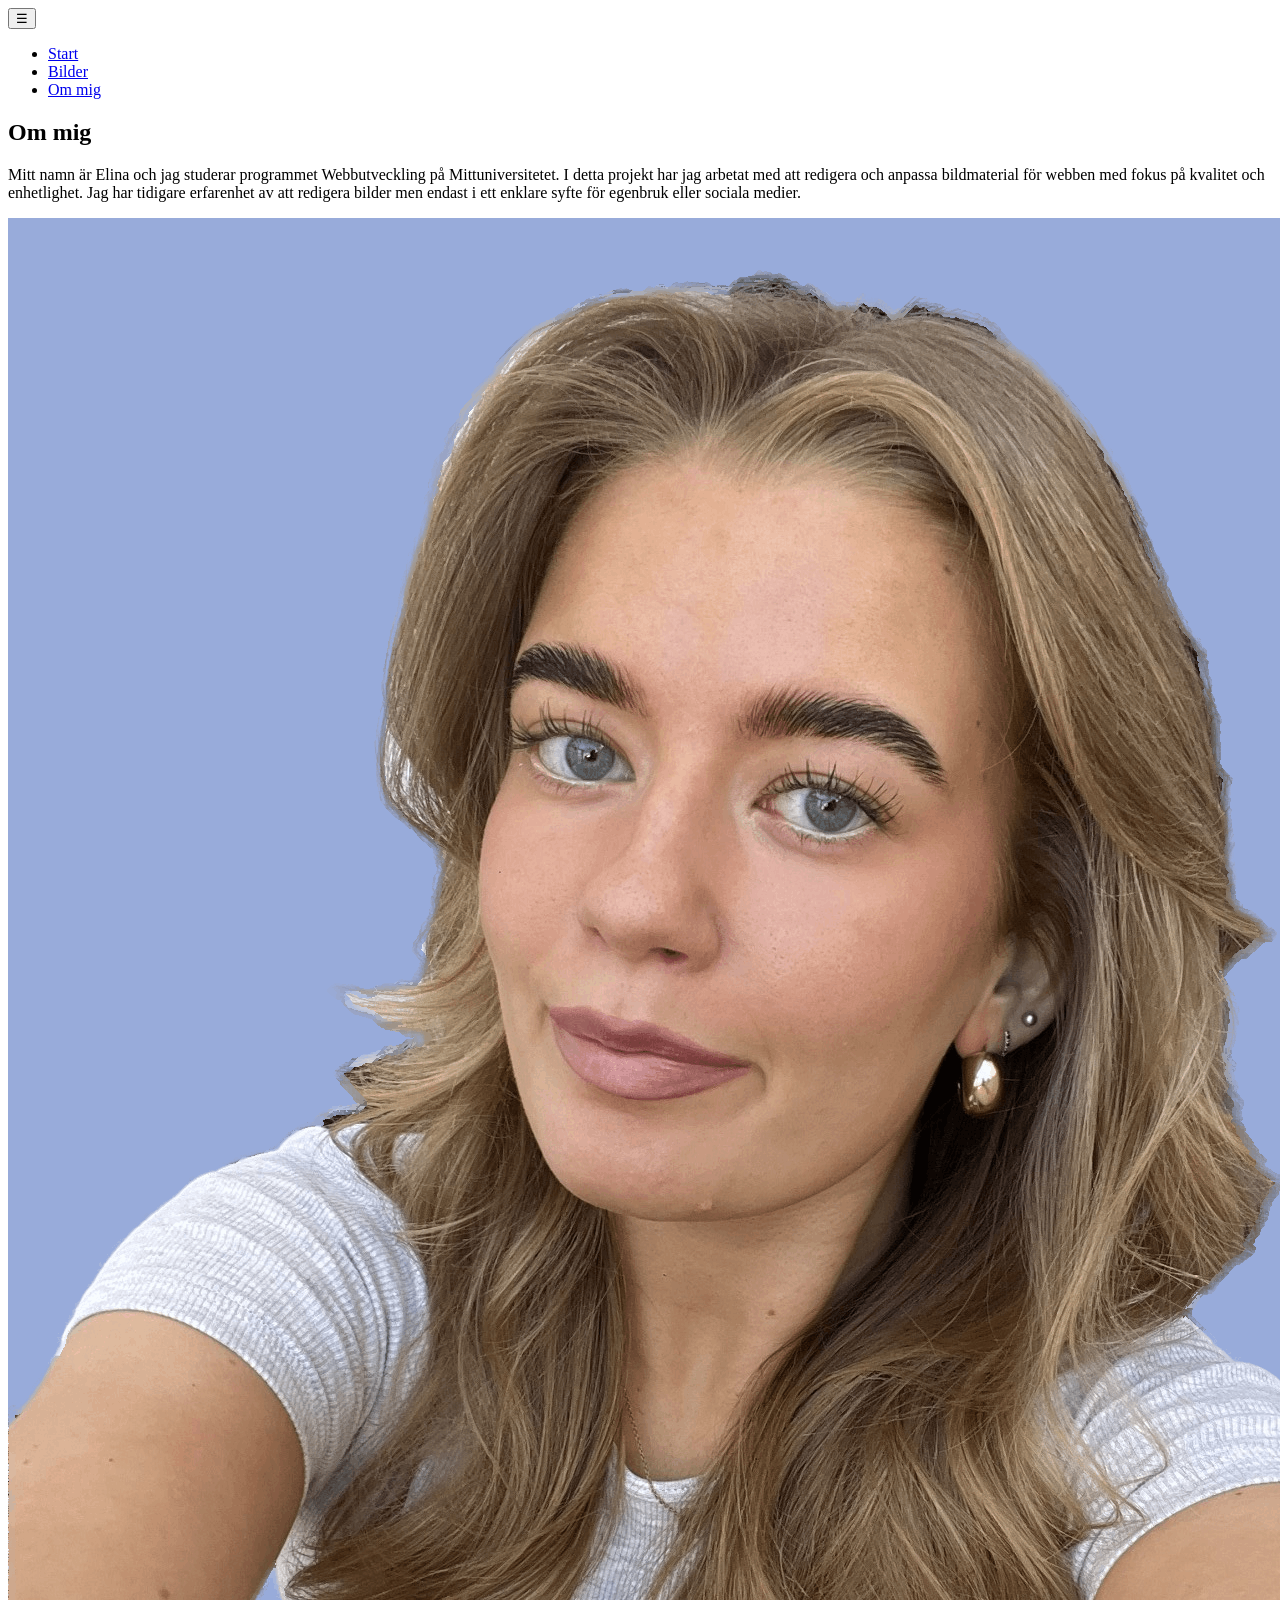
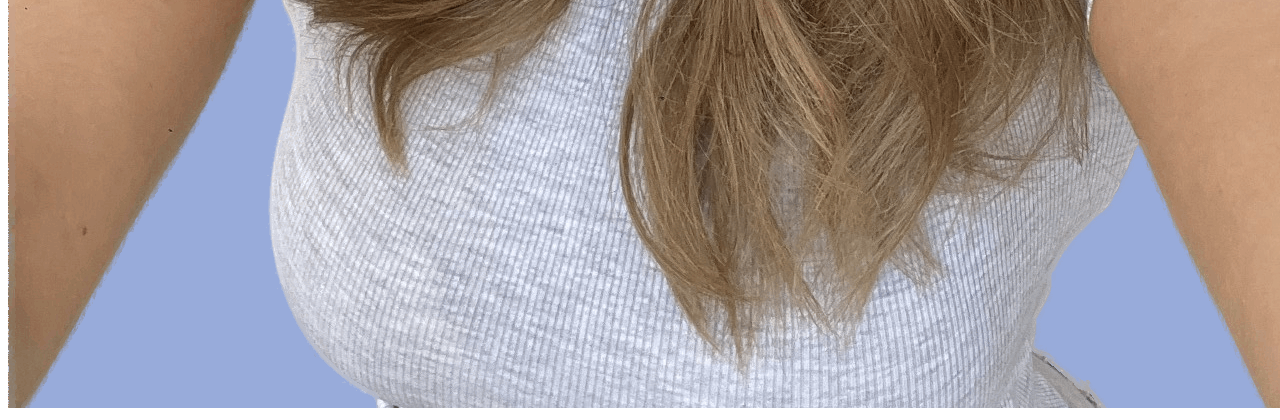
==== about.html @ ccb7dfa0 "Lagt till kod i samtliga html filer" ====
<!DOCTYPE html>
<html lang="sv">
<head>
    <meta charset="UTF-8">
    <meta name="viewport" content="width=device-width, initial-scale=1.0">
    <title>Bildredigering</title>
</head>
<body>
    <header class="header">
        <!--lägg till LOGGA-->

        <!--Navigering-->
        <button class="menu-toggle">☰</button> <!--Hamburgermeny, liten skärm-->
        <nav class="menu">
            <ul>
                <li><a href="index.html">Start</a></li>
                <li><a href="pictures.html">Bilder</a></li>
                <li><a href="about.html">Om mig</a></li>
            </ul>
        </nav>
    </header>
    <main>
        <section class="contanier-3">
            <h1>Om mig</h1>
            <p>Mitt namn är Elina och jag studerar programmet Webbutveckling på Mittuniversitetet. I detta projekt har
                jag
                arbetat med att redigera och anpassa bildmaterial för webben med fokus på kvalitet och enhetlighet. Jag
                har
                tidigare erfarenhet av att redigera bilder men endast i ett enklare syfte för egenbruk eller sociala
                medier.
            </p>
            <img src="images/portrait.png" alt="Bild på Elina">
        </section>
    </main>
</body>
</html>
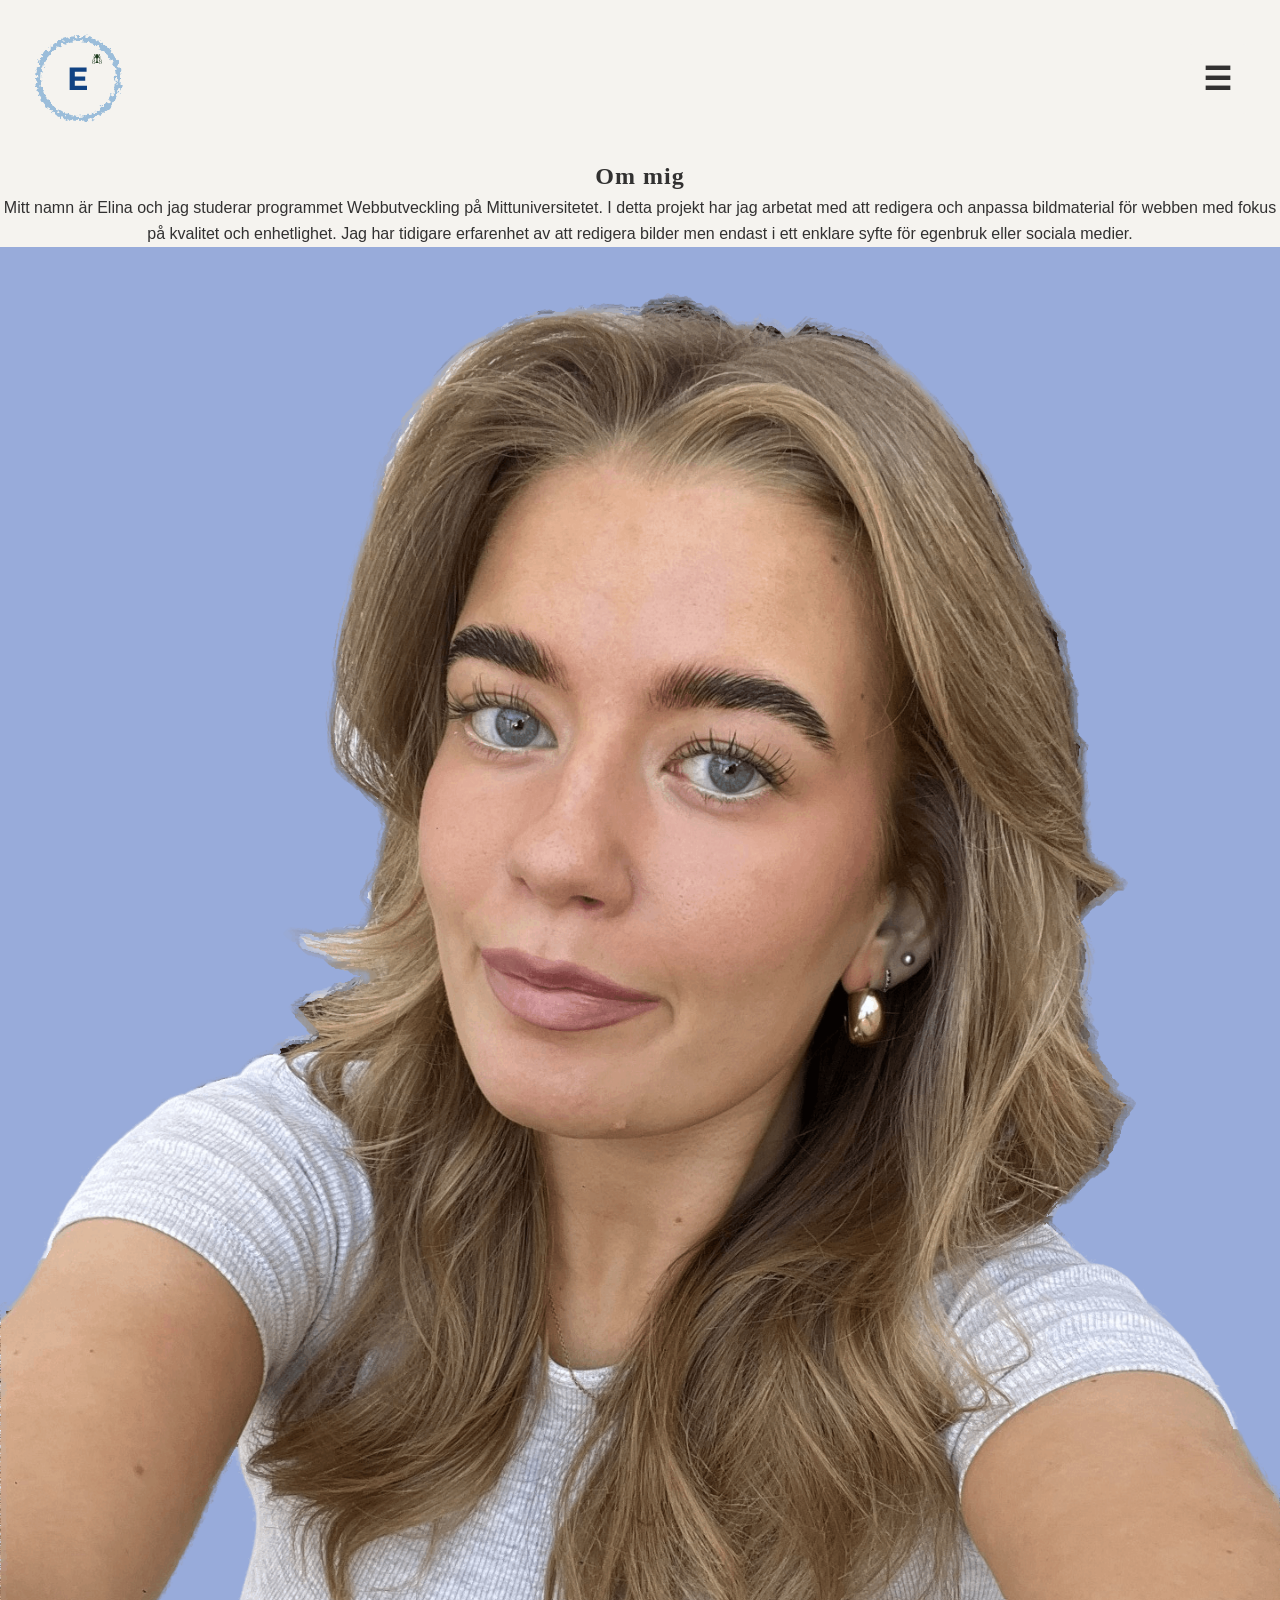
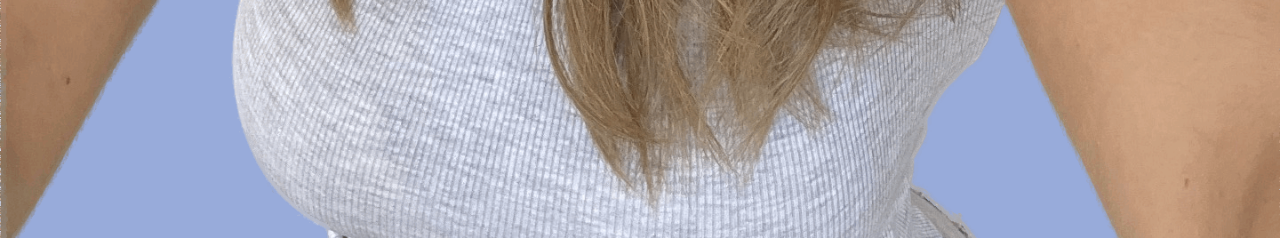
==== commit 0b250bf5: "Justerat navigering" ====
--- a/about.html
+++ b/about.html
@@ -1,13 +1,22 @@
 <!DOCTYPE html>
 <html lang="sv">
+
 <head>
     <meta charset="UTF-8">
     <meta name="viewport" content="width=device-width, initial-scale=1.0">
     <title>Bildredigering</title>
+    <link rel="stylesheet" href="css/style.css">
+    <script src="js/main.js" defer></script>
 </head>
+
 <body>
     <header class="header">
         <!--lägg till LOGGA-->
+        <div class="logo">
+            <a href="index.html">
+                <img src="images/logo.svg" alt="Logotyp">
+            </a>
+        </div>
 
         <!--Navigering-->
         <button class="menu-toggle">☰</button> <!--Hamburgermeny, liten skärm-->
@@ -33,4 +42,5 @@
         </section>
     </main>
 </body>
+
 </html>
--- a/css/style.css
+++ b/css/style.css
@@ -0,0 +1,108 @@
+/*Grundstruktur*/
+* {
+  box-sizing: border-box;
+  margin: 0;
+  padding: 0;
+}
+
+body {
+  background-color: #f5f3ef;
+  color: rgb(50, 49, 49);
+}
+
+/*Typsnitt och texter*/
+body,
+p,
+a {
+  font-family:
+    Helvetica Neue,
+    Helvetica,
+    Arial;
+  line-height: 1.6;
+  text-align: center;
+}
+
+/*Rubriker*/
+h1,
+h2 {
+  font-family: Georgia, Garamond, serif;
+  font-weight: 550;
+  letter-spacing: 1px;
+}
+
+/*Bilder*/
+img {
+  max-width: 100%;
+  height: auto;
+  display: block;
+}
+
+/*Header*/
+.header {
+  padding: 2rem;
+  display: flex;
+  justify-content: space-between;
+  align-items: center;
+  flex-wrap: wrap;
+  color: rgb(50, 49, 49);
+}
+
+/*Navigeringen visas inte dierk på skärmen*/
+.menu {
+  display: none;
+  width: 100%;
+}
+
+.menu ul {
+  display: flex;
+  flex-direction: column;
+  align-items: flex-start;
+  margin-left: auto;
+  width: fit-content;
+  padding-left: 0;
+}
+.menu ul {
+  list-style: none;
+  margin: 0;
+  padding: 0;
+}
+
+.menu a {
+  text-align: left;
+  display: block;
+  color: rgb(50, 49, 49);
+  text-decoration: none;
+  padding-bottom: 0.5rem;
+  font-size: 1.1rem;
+}
+.menu a {
+  text-decoration: none;
+}
+
+.menu a:hover {
+  text-decoration: underline;
+}
+
+/*Visar meny när klassen open läggs till av js*/
+.menu.open {
+  display: flex;
+  justify-content: flex-end;
+}
+
+/*Ham meny knapp*/
+.menu-toggle {
+  cursor: pointer;
+  border: none;
+  border-radius: 5px;
+  padding: 1rem;
+  font-size: 2rem;
+  font-weight: 700;
+  background-color: #f5f3ef;
+  color: rgb(50, 49, 49);
+}
+.menu-toggle:hover {
+  background-color: rgb(50, 49, 49);
+  color: #f5f3ef;
+}
+
+
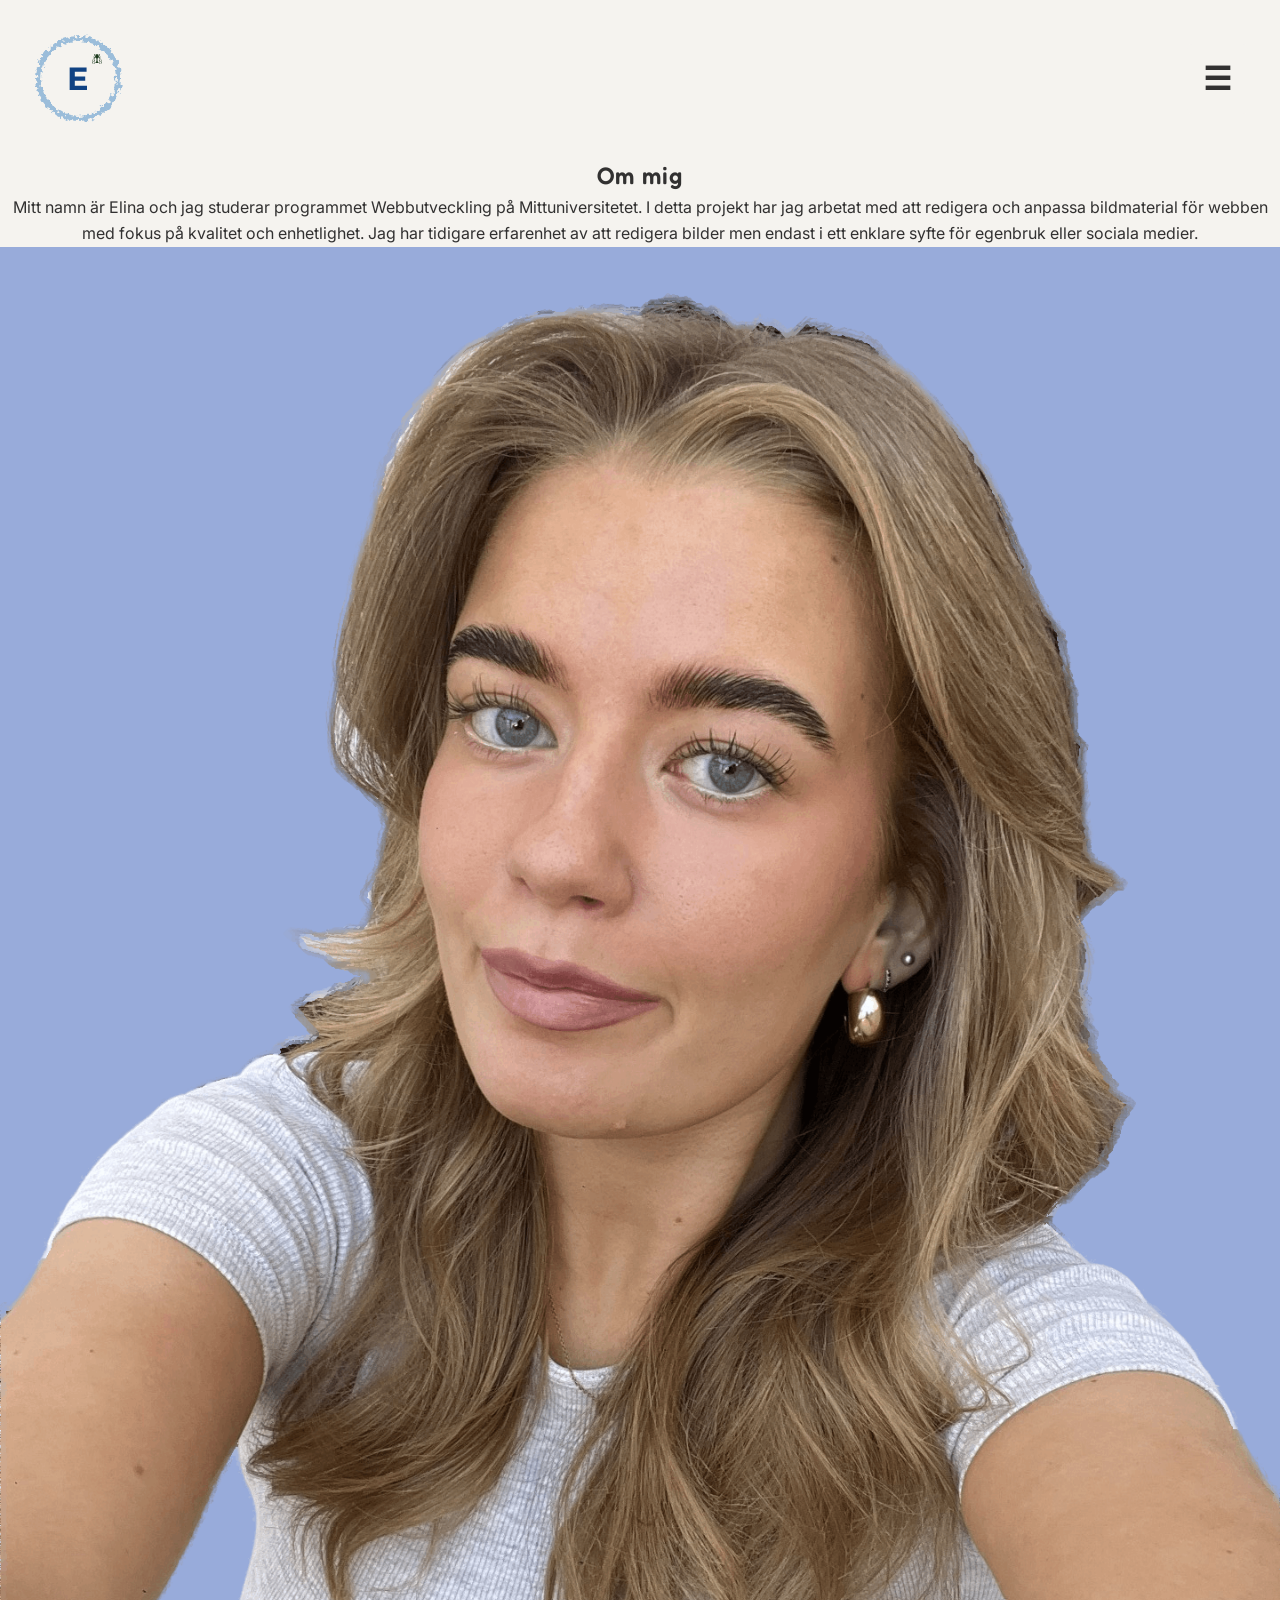
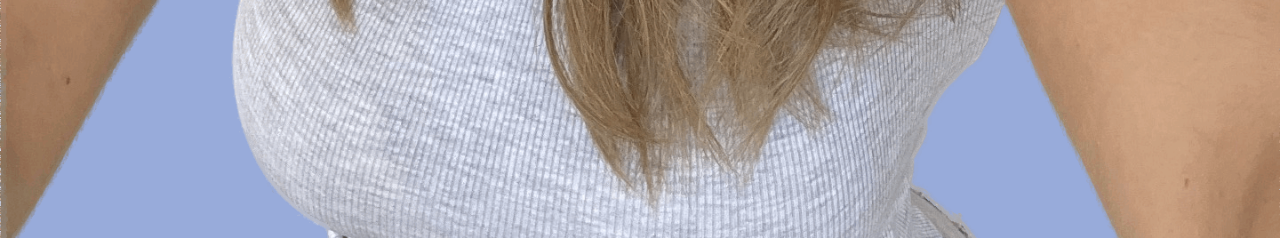
==== commit df98dd9f: "Hämtat och lagt till typsnitt" ====
--- a/about.html
+++ b/about.html
@@ -7,6 +7,14 @@
     <title>Bildredigering</title>
     <link rel="stylesheet" href="css/style.css">
     <script src="js/main.js" defer></script>
+     <link rel="preconnect" href="https://fonts.googleapis.com">
+    <link rel="preconnect" href="https://fonts.gstatic.com" crossorigin>
+    <link href="https://fonts.googleapis.com/css2?family=Fredoka:wght@300..700&display=swap" rel="stylesheet">
+    <link rel="preconnect" href="https://fonts.googleapis.com">
+    <link rel="preconnect" href="https://fonts.gstatic.com" crossorigin>
+    <link
+        href="https://fonts.googleapis.com/css2?family=Fredoka:wght@300..700&family=Inter:ital,opsz,wght@0,14..32,100..900;1,14..32,100..900&display=swap"
+        rel="stylesheet">
 </head>
 
 <body>
--- a/css/style.css
+++ b/css/style.css
@@ -14,10 +14,7 @@
 body,
 p,
 a {
-  font-family:
-    Helvetica Neue,
-    Helvetica,
-    Arial;
+  font-family: "Inter", sans-serif;
   line-height: 1.6;
   text-align: center;
 }
@@ -25,7 +22,7 @@
 /*Rubriker*/
 h1,
 h2 {
-  font-family: Georgia, Garamond, serif;
+  font-family: "Fredoka", sans-serif;
   font-weight: 550;
   letter-spacing: 1px;
 }
@@ -105,4 +102,15 @@
   color: #f5f3ef;
 }
 
+/*Hero*/
+.hero {
+  width: 100%;
+  overflow: hidden;
+}
 
+.hero img {
+  opacity: 0.8;
+  width: 100%;
+  height: 320px;
+  object-fit: cover;
+}
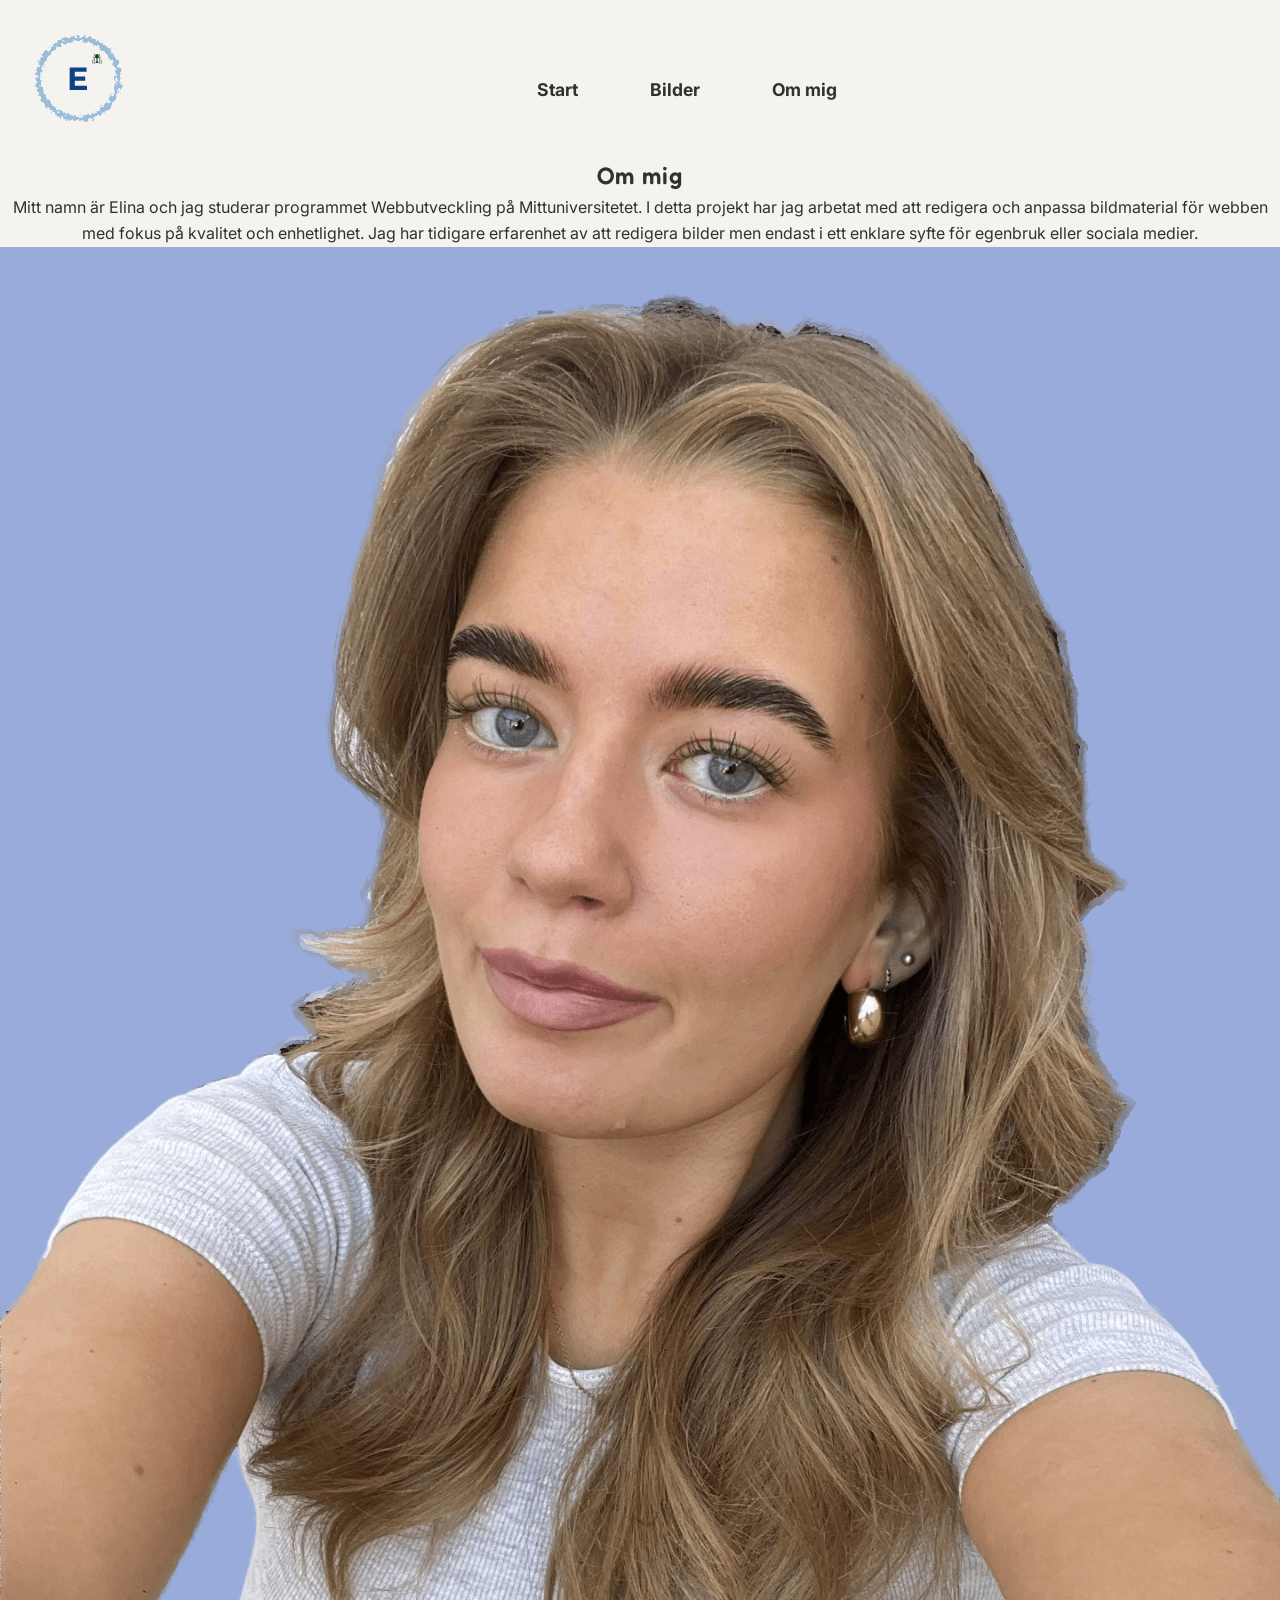
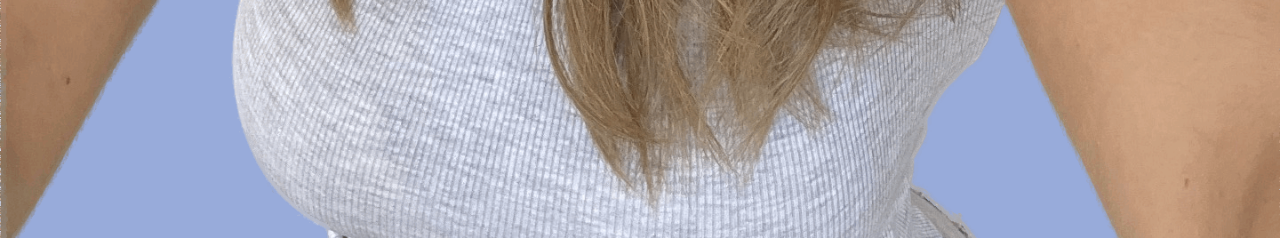
==== commit 65105baa: "Lagt till favicon" ====
--- a/about.html
+++ b/about.html
@@ -7,7 +7,7 @@
     <title>Bildredigering</title>
     <link rel="stylesheet" href="css/style.css">
     <script src="js/main.js" defer></script>
-     <link rel="preconnect" href="https://fonts.googleapis.com">
+    <link rel="preconnect" href="https://fonts.googleapis.com">
     <link rel="preconnect" href="https://fonts.gstatic.com" crossorigin>
     <link href="https://fonts.googleapis.com/css2?family=Fredoka:wght@300..700&display=swap" rel="stylesheet">
     <link rel="preconnect" href="https://fonts.googleapis.com">
@@ -15,6 +15,9 @@
     <link
         href="https://fonts.googleapis.com/css2?family=Fredoka:wght@300..700&family=Inter:ital,opsz,wght@0,14..32,100..900;1,14..32,100..900&display=swap"
         rel="stylesheet">
+    <link rel="icon" type="image/png" sizes="32x32" href="images/favicon.png">
+    <link rel="icon" type="image/png" sizes="16x16" href="images/favicon.ico">
+    <link rel="manifest" href="/site.webmanifest">
 </head>
 
 <body>
@@ -37,7 +40,7 @@
         </nav>
     </header>
     <main>
-        <section class="contanier-3">
+        <section class="container-3">
             <h1>Om mig</h1>
             <p>Mitt namn är Elina och jag studerar programmet Webbutveckling på Mittuniversitetet. I detta projekt har
                 jag
--- a/css/style.css
+++ b/css/style.css
@@ -102,6 +102,7 @@
   color: #f5f3ef;
 }
 
+/*Startsida*/
 /*Hero*/
 .hero {
   width: 100%;
@@ -114,3 +115,92 @@
   height: 320px;
   object-fit: cover;
 }
+
+.picture-intro {
+  margin: 2rem 5rem;
+}
+
+.card {
+  display: flex;
+  flex-direction: column;
+  align-items: center;
+  margin-bottom: 2rem;
+}
+
+.card img {
+  width: 500px;
+  height: auto;
+  border-radius: 5px;
+}
+
+/*Bildgalleri*/
+.card-2 {
+  display: flex;
+  flex-direction: column;
+  align-items: center;
+  margin-bottom: 2rem;
+}
+
+.card-2 img {
+  width: 500px;
+  height: auto;
+  border-radius: 5px;
+}
+
+.intro p {
+  margin: 1rem;
+}
+.card-2 p {
+  margin: 1rem;
+}
+
+/*Om mig*/
+.contanier-3 {
+  display: flex;
+  flex-direction: column;
+  align-items: center;
+  margin-bottom: 2rem;
+}
+
+.contanier-3 img {
+  margin-top: 2rem;
+  width: 300px;
+  height: auto;
+  border-radius: 5px;
+}
+
+/*Större skärm*/
+@media (min-width: 768px) {
+  .menu-toggle {
+    /*Dölj ham meny*/
+    display: none;
+  }
+  /*Header*/
+  .header {
+    display: grid;
+    grid-template-columns: auto 1fr auto;
+    align-items: center;
+  }
+  .logo {
+    grid-column: 1;
+  }
+  /*Navigering*/
+  .menu {
+    grid-column: 2;
+    display: flex;
+    justify-content: center;
+    align-items: center;
+    margin-top: 2rem;
+    padding: 0;
+  }
+  .menu ul {
+    flex-direction: row;
+    gap: 4.5rem;
+    margin: 0;
+    padding: 0;
+  }
+  .menu a {
+    font-weight: 700;
+  }
+
+  }
